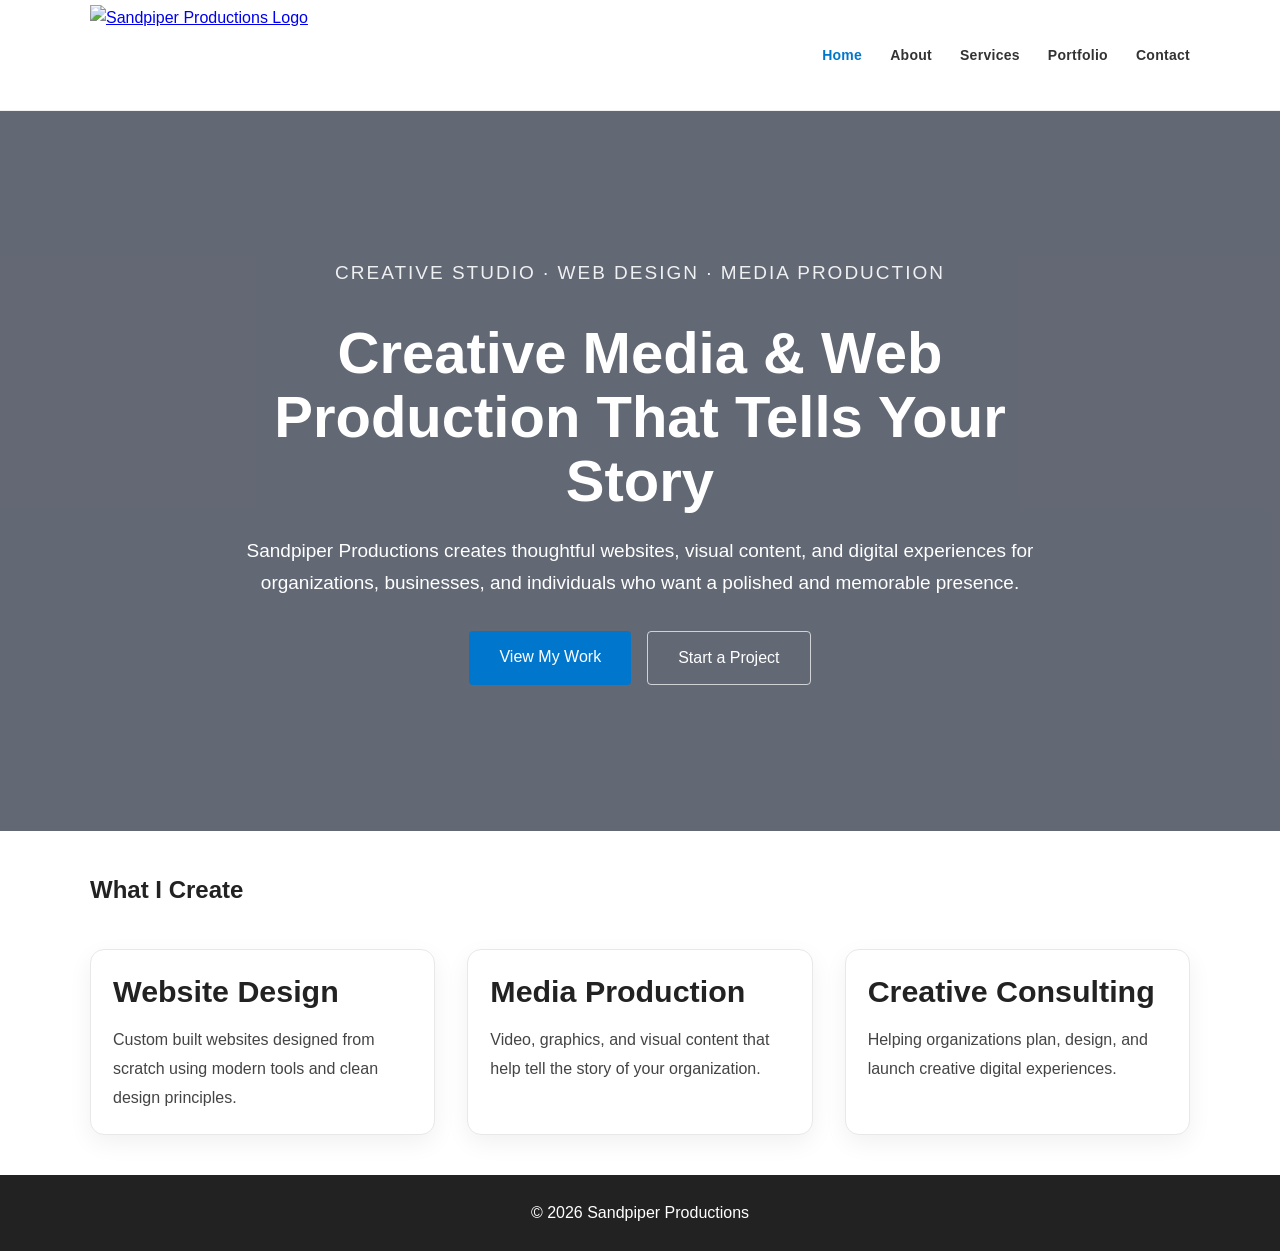
==== index.html @ 86a8cbe3 "Bump stylesheet version after footer restore" ====
<!DOCTYPE html>
<html lang="en">
<head>
  <meta charset="UTF-8">
  <meta name="viewport" content="width=device-width, initial-scale=1.0">
  <title>Sandpiper Productions | Home</title>
  <link rel="stylesheet" href="css/style.css?v=3">
</head>

<body data-page="home">
  <div id="site-header"></div>

  <main>
    <section class="hero">
  <div class="hero-overlay"></div>

  <div class="hero-content">
    <p class="hero-kicker">Creative Studio · Web Design · Media Production</p>
    <h1>Creative Media &amp; Web Production That Tells Your Story</h1>
    <p>
      Sandpiper Productions creates thoughtful websites, visual content,
      and digital experiences for organizations, businesses, and individuals
      who want a polished and memorable presence.
    </p>

    <div class="hero-buttons">
      <a href="portfolio.html" class="btn">View My Work</a>
      <a href="contact.html" class="btn btn-secondary">Start a Project</a>
    </div>
  </div>
</section>

    <section class="services">
      <div class="container">
        <P>
        <h2>What I Create</h2>

        <div class="service-grid">
          <div class="service-card">
            <h3>Website Design</h3>
            <p>
              Custom built websites designed from scratch using modern tools and clean design principles.
            </p>
          </div>

          <div class="service-card">
            <h3>Media Production</h3>
            <p>
              Video, graphics, and visual content that help tell the story of your organization.
            </p>
          </div>

          <div class="service-card">
            <h3>Creative Consulting</h3>
            <p>
              Helping organizations plan, design, and launch creative digital experiences.
            </p>
          </div>
        </div>
      </div>
    </section>
  </main>

  <div id="site-footer"></div>

 <script src="js/components.js"></script>
<script src="js/main.js"></script>
</body>
</html>
---- css/style.css ----
* {
  margin: 0;
  padding: 0;
  box-sizing: border-box;
  font-family: Arial, Helvetica, sans-serif;
}

body {
  background: #ffffff;
  color: #222;
  line-height: 1.6;
}

img {
  max-width: 100%;
  display: block;
}

main {
  min-height: 70vh;
}

.container {
  width: 90%;
  max-width: 1100px;
  margin: 0 auto;
}

.narrow {
  max-width: 680px;
}

/* HEADER / NAV */

/* HEADER */

header {
  position: sticky;
  top: 0;
  z-index: 1000;

  background: rgba(255, 255, 255, 0.78);
  backdrop-filter: blur(12px);
  -webkit-backdrop-filter: blur(12px);

  border-bottom: 1px solid rgba(0,0,0,0.06);
}

.nav-container {
  display: flex;
  align-items: center;
  justify-content: space-between;
  height: 110px;
}

.logo {
  display: flex;
  align-items: center;
}

.logo {
  display: flex;
  align-items: center;
}

.logo img {
  height: 100px;
  width: auto;
  display: block;
}

nav ul {
  list-style: none;
  display: flex;
  gap: 28px;
}

nav a {
  text-decoration: none;
  color: #333;
  font-weight: 600;
  font-size: 14px;
  letter-spacing: 0.02em;

  transition: color 0.2s ease;
}

nav a:hover {
  color: #0077cc;
}

nav a.active {
  color: #0077cc;
}
nav a {
  position: relative;
}

nav a::after {
  content: "";
  position: absolute;
  left: 0;
  bottom: -6px;

  width: 0%;
  height: 2px;

  background: #0077cc;
  transition: width 0.25s ease;
}

nav a:hover::after {
  width: 100%;
}

/* HERO */

.hero {
  position: relative;
  min-height: 80vh;
  background: url("../images/hero-image.jpg") center center / cover no-repeat;
  display: flex;
  align-items: center;
  justify-content: center;
  text-align: center;
  padding: 120px 20px;
  overflow: hidden;
  margin-bottom: 40px;
}

.hero-overlay {
  position: absolute;
  inset: 0;
  background: rgba(15, 23, 42, 0.65);
}

.hero-content {
  position: relative;
  z-index: 2;
  max-width: 820px;
  color: #ffffff;
  animation: fadeUp 1s ease;
}

.hero-kicker {
  font-size: 14px;
  letter-spacing: 2px;
  text-transform: uppercase;
  margin-bottom: 18px;
  opacity: 0.9;
}

.hero h1 {
  font-size: 58px;
  line-height: 1.1;
  margin-bottom: 22px;
}

.hero p {
  font-size: 19px;
  line-height: 1.7;
  margin-bottom: 32px;
}

.hero-buttons {
  display: flex;
  justify-content: center;
  gap: 16px;
  flex-wrap: wrap;
}

/* BUTTON */

.btn {
  display: inline-block;
  background: #0077cc;
  color: #fff;
  padding: 13px 30px;
  text-decoration: none;
  border: none;
  border-radius: 4px;
  cursor: pointer;
  transition: background 0.3s ease, transform 0.3s ease;
}

.btn:hover {
  background: #005fa3;
  transform: translateY(-2px);
}

.btn-secondary {
  background: transparent;
  border: 1px solid rgba(255, 255, 255, 0.7);
}

.btn-secondary:hover {
  background: rgba(255, 255, 255, 0.12);
}

/* SERVICES */

.services h2 {
  margin-bottom: 40px;
}

.service-grid {
  display: grid;
  grid-template-columns: repeat(auto-fit, minmax(320px, 1fr));
  gap: 32px;
}

.service-card {
  display: flex;
  flex-direction: column;
  background: #ffffff;
  border: 1px solid #e8e8e8;
  border-radius: 14px;
  padding: 22px;
  box-shadow: 0 8px 24px rgba(0, 0, 0, 0.06);
  transition: transform 0.25s ease, box-shadow 0.25s ease;
}

.service-card:hover {
  transform: translateY(-6px);
  box-shadow: 0 14px 32px rgba(0, 0, 0, 0.10);
}

.service-icon {
  font-size: 2rem;
  line-height: 1;
  margin-bottom: 14px;
}

.service-card h3 {
  margin: 0 0 14px;
  font-size: 1.9rem;
  line-height: 1.3;
}

.service-card p {
  flex-grow: 1;
  margin: 0;
  line-height: 1.8;
  color: #444;
}


/* INNER PAGES */

.page-hero {
  background: #ffffff;
  padding: 18px 0 16px 0;
  text-align: center;
  border-bottom: 1px solid #e5e7eb;
}

.page-hero h1 {
  font-size: 32px;
  margin-bottom: 4px;
  letter-spacing: -0.02em;
}

.page-hero p {
  font-size: 16px;
  color: #555;
  margin: 0;
}

.page-section {
  padding: 70px 0;
}

.page-section h2 {
  font-size: 24px;
  font-weight: 700;
  letter-spacing: -0.01em;
  margin-bottom: 14px;
  margin-top: 36px;
  color: #222;
}

.page-section h2 + p {
  margin-top: 4px;
}

/* remove extra spacing above the first heading */
.page-section h2:first-of-type {
  margin-top: 0;
}

.page-section p {
  font-size: 18px;
  line-height: 1.85;
  color: #444;
  margin-bottom: 26px;
}

.about-quote {
  margin: 48px -40px;
  padding: 30px 36px;
  border-left: 4px solid #0077cc;
  background: #f7f9fc;
  font-size: 24px;
  line-height: 1.5;
  font-weight: 600;
  color: #1f2937;
}

/* PORTFOLIO */

.portfolio-grid {
  display: grid;
  grid-template-columns: repeat(auto-fit, minmax(320px, 1fr));
  gap: 32px;
}

.portfolio-card {
  display: flex;
  flex-direction: column;
  background: #ffffff;
  border: 1px solid #e8e8e8;
  border-radius: 14px;
  padding: 22px;
  box-shadow: 0 8px 24px rgba(0, 0, 0, 0.06);
  transition: transform 0.25s ease, box-shadow 0.25s ease;
}

.portfolio-card:hover {
  transform: translateY(-6px);
  box-shadow: 0 14px 32px rgba(0, 0, 0, 0.10);
}

.portfolio-card img {
  width: 100%;
  height: 220px;
  object-fit: cover;
  display: block;
  border-radius: 10px;
  margin-bottom: 18px;
}

.portfolio-card h3 {
  margin: 0 0 14px;
  font-size: 1.9rem;
  line-height: 1.3;
}

.portfolio-card p {
  flex-grow: 1;
  margin: 0;
  line-height: 1.8;
  color: #444;
}

.portfolio-card .btn {
  display: inline-block;
  width: 100%;
  text-align: center;
  margin-top: 24px;
}


/* CONTACT FORM */

.contact-form {
  display: flex;
  flex-direction: column;
  gap: 14px;
}

.contact-form label {
  font-weight: 600;
}

.contact-form input,
.contact-form textarea {
  width: 100%;
  padding: 14px;
  border: 1px solid #d9d9d9;
  border-radius: 4px;
  font-size: 16px;
}

.contact-form textarea {
  resize: vertical;
}

/* FOOTER */

footer {
  background: #222;
  color: #fff;
  text-align: center;
  padding: 25px 0;
  margin-top: 40px;
}

/* RESPONSIVE */

@keyframes fadeUp {
  from {
    opacity: 0;
    transform: translateY(18px);
  }
  to {
    opacity: 1;
    transform: translateY(0);
  }
}

@media (max-width: 768px) {
  .nav-container {
    flex-direction: column;
    gap: 16px;
  }
  .about-quote {
  font-size: 20px;
  padding: 22px 20px;
}

  nav ul {
    flex-wrap: wrap;
    justify-content: center;
    gap: 14px 18px;
  }

  .hero {
    padding: 90px 20px;
  }

  .hero h1 {
    font-size: 32px;
  }

  .page-hero h1 {
    font-size: 30px;
  }

  .services,
  .page-section {
    padding: 50px 0;
  }

  
}
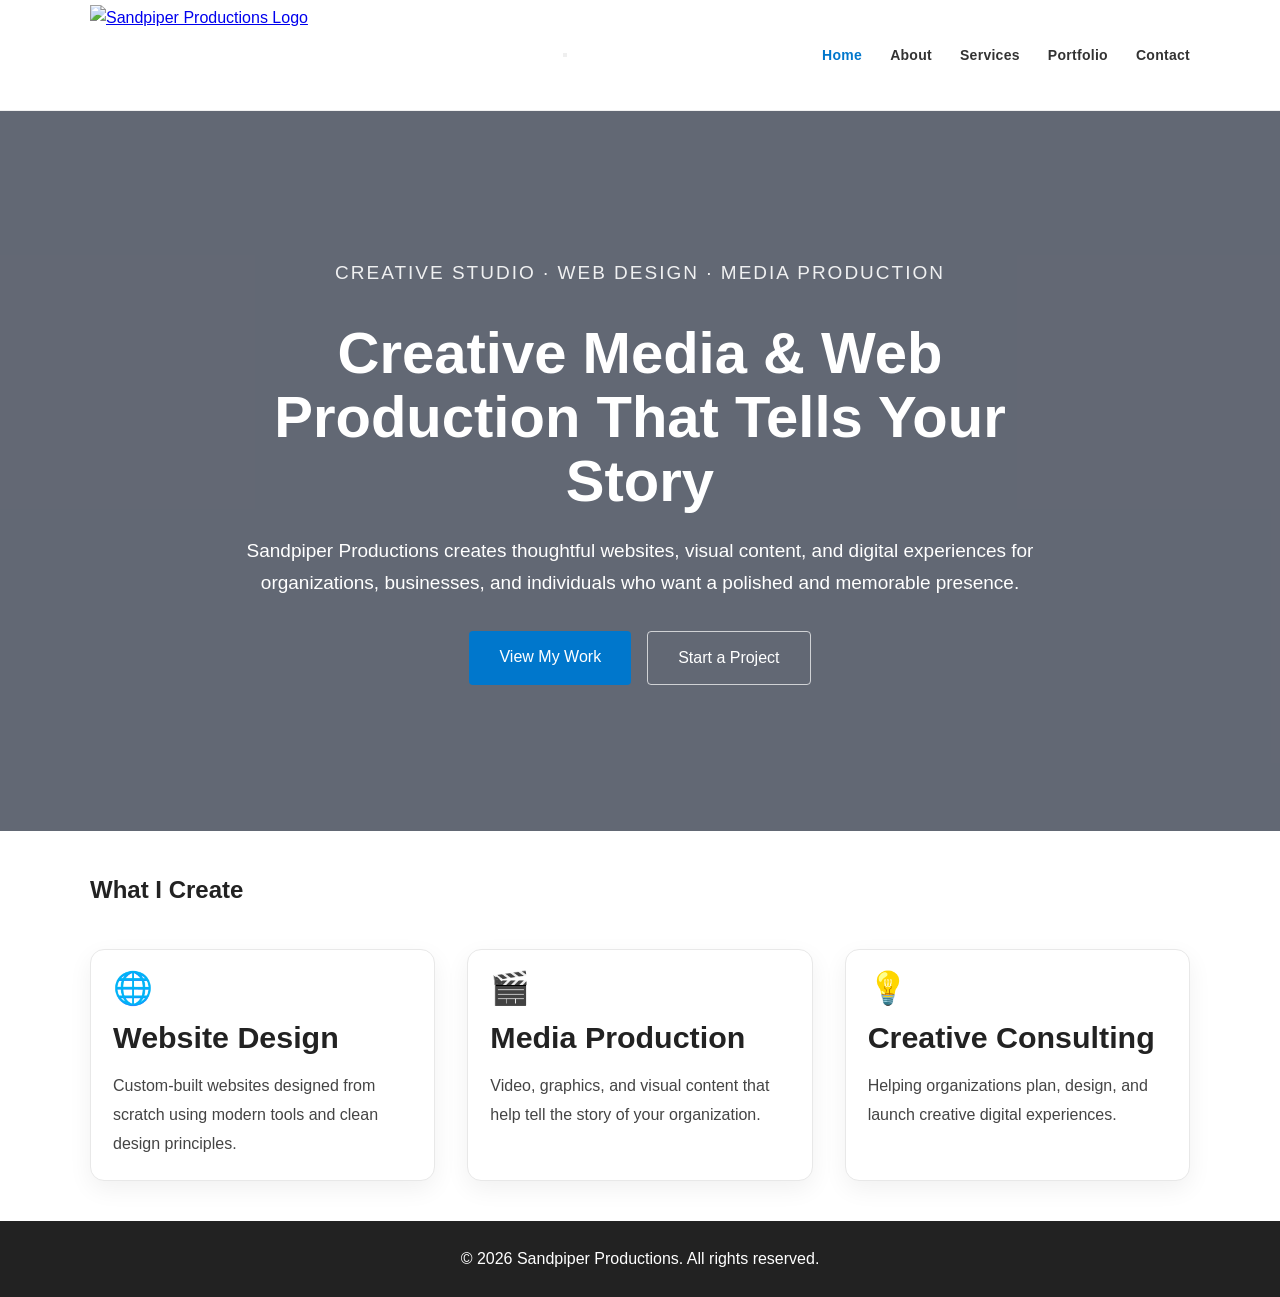
==== commit 9ee83534: "cleanup main pages" ====
--- a/index.html
+++ b/index.html
@@ -4,7 +4,11 @@
   <meta charset="UTF-8">
   <meta name="viewport" content="width=device-width, initial-scale=1.0">
   <title>Sandpiper Productions | Home</title>
-  <link rel="stylesheet" href="css/style.css?v=3">
+  <meta
+    name="description"
+    content="Sandpiper Productions creates thoughtful websites, visual content, and digital experiences for organizations, businesses, and individuals."
+  >
+  <link rel="stylesheet" href="css/style.css?v=4">
 </head>
 
 <body data-page="home">
@@ -12,50 +16,55 @@
 
   <main>
     <section class="hero">
-  <div class="hero-overlay"></div>
+      <div class="hero-overlay"></div>
 
-  <div class="hero-content">
-    <p class="hero-kicker">Creative Studio · Web Design · Media Production</p>
-    <h1>Creative Media &amp; Web Production That Tells Your Story</h1>
-    <p>
-      Sandpiper Productions creates thoughtful websites, visual content,
-      and digital experiences for organizations, businesses, and individuals
-      who want a polished and memorable presence.
-    </p>
+      <div class="hero-content">
+        <p class="hero-kicker">Creative Studio · Web Design · Media Production</p>
+        <h1>Creative Media &amp; Web Production That Tells Your Story</h1>
+        <p>
+          Sandpiper Productions creates thoughtful websites, visual content,
+          and digital experiences for organizations, businesses, and individuals
+          who want a polished and memorable presence.
+        </p>
 
-    <div class="hero-buttons">
-      <a href="portfolio.html" class="btn">View My Work</a>
-      <a href="contact.html" class="btn btn-secondary">Start a Project</a>
-    </div>
-  </div>
-</section>
+        <div class="hero-buttons">
+          <a href="portfolio.html" class="btn">View My Work</a>
+          <a href="contact.html" class="btn btn-secondary">Start a Project</a>
+        </div>
+      </div>
+    </section>
 
     <section class="services">
       <div class="container">
-        <P>
         <h2>What I Create</h2>
 
         <div class="service-grid">
-          <div class="service-card">
+          <article class="service-card">
+            <div class="service-icon" aria-hidden="true">🌐</div>
             <h3>Website Design</h3>
             <p>
-              Custom built websites designed from scratch using modern tools and clean design principles.
+              Custom-built websites designed from scratch using modern tools
+              and clean design principles.
             </p>
-          </div>
+          </article>
 
-          <div class="service-card">
+          <article class="service-card">
+            <div class="service-icon" aria-hidden="true">🎬</div>
             <h3>Media Production</h3>
             <p>
-              Video, graphics, and visual content that help tell the story of your organization.
+              Video, graphics, and visual content that help tell the story
+              of your organization.
             </p>
-          </div>
+          </article>
 
-          <div class="service-card">
+          <article class="service-card">
+            <div class="service-icon" aria-hidden="true">💡</div>
             <h3>Creative Consulting</h3>
             <p>
-              Helping organizations plan, design, and launch creative digital experiences.
+              Helping organizations plan, design, and launch creative digital
+              experiences.
             </p>
-          </div>
+          </article>
         </div>
       </div>
     </section>
@@ -63,7 +72,7 @@
 
   <div id="site-footer"></div>
 
- <script src="js/components.js"></script>
-<script src="js/main.js"></script>
+  <script src="js/components.js"></script>
+  <script src="js/main.js"></script>
 </body>
 </html>
--- a/css/style.css
+++ b/css/style.css
@@ -30,20 +30,16 @@
   max-width: 680px;
 }
 
-/* HEADER / NAV */
-
 /* HEADER */
 
 header {
   position: sticky;
   top: 0;
   z-index: 1000;
-
   background: rgba(255, 255, 255, 0.78);
   backdrop-filter: blur(12px);
   -webkit-backdrop-filter: blur(12px);
-
-  border-bottom: 1px solid rgba(0,0,0,0.06);
+  border-bottom: 1px solid rgba(0, 0, 0, 0.06);
 }
 
 .nav-container {
@@ -51,11 +47,6 @@
   align-items: center;
   justify-content: space-between;
   height: 110px;
-}
-
-.logo {
-  display: flex;
-  align-items: center;
 }
 
 .logo {
@@ -76,24 +67,18 @@
 }
 
 nav a {
+  position: relative;
   text-decoration: none;
   color: #333;
   font-weight: 600;
   font-size: 14px;
   letter-spacing: 0.02em;
-
   transition: color 0.2s ease;
 }
 
-nav a:hover {
-  color: #0077cc;
-}
-
+nav a:hover,
 nav a.active {
   color: #0077cc;
-}
-nav a {
-  position: relative;
 }
 
 nav a::after {
@@ -101,10 +86,8 @@
   position: absolute;
   left: 0;
   bottom: -6px;
-
   width: 0%;
   height: 2px;
-
   background: #0077cc;
   transition: width 0.25s ease;
 }
@@ -169,7 +152,7 @@
   flex-wrap: wrap;
 }
 
-/* BUTTON */
+/* BUTTONS */
 
 .btn {
   display: inline-block;
@@ -197,54 +180,6 @@
   background: rgba(255, 255, 255, 0.12);
 }
 
-/* SERVICES */
-
-.services h2 {
-  margin-bottom: 40px;
-}
-
-.service-grid {
-  display: grid;
-  grid-template-columns: repeat(auto-fit, minmax(320px, 1fr));
-  gap: 32px;
-}
-
-.service-card {
-  display: flex;
-  flex-direction: column;
-  background: #ffffff;
-  border: 1px solid #e8e8e8;
-  border-radius: 14px;
-  padding: 22px;
-  box-shadow: 0 8px 24px rgba(0, 0, 0, 0.06);
-  transition: transform 0.25s ease, box-shadow 0.25s ease;
-}
-
-.service-card:hover {
-  transform: translateY(-6px);
-  box-shadow: 0 14px 32px rgba(0, 0, 0, 0.10);
-}
-
-.service-icon {
-  font-size: 2rem;
-  line-height: 1;
-  margin-bottom: 14px;
-}
-
-.service-card h3 {
-  margin: 0 0 14px;
-  font-size: 1.9rem;
-  line-height: 1.3;
-}
-
-.service-card p {
-  flex-grow: 1;
-  margin: 0;
-  line-height: 1.8;
-  color: #444;
-}
-
-
 /* INNER PAGES */
 
 .page-hero {
@@ -279,13 +214,12 @@
   color: #222;
 }
 
+.page-section h2:first-of-type {
+  margin-top: 0;
+}
+
 .page-section h2 + p {
   margin-top: 4px;
-}
-
-/* remove extra spacing above the first heading */
-.page-section h2:first-of-type {
-  margin-top: 0;
 }
 
 .page-section p {
@@ -306,15 +240,19 @@
   color: #1f2937;
 }
 
-/* PORTFOLIO */
-
-.portfolio-grid {
+/* SERVICES */
+
+.services h2 {
+  margin-bottom: 40px;
+}
+
+.service-grid {
   display: grid;
   grid-template-columns: repeat(auto-fit, minmax(320px, 1fr));
   gap: 32px;
 }
 
-.portfolio-card {
+.service-card {
   display: flex;
   flex-direction: column;
   background: #ffffff;
@@ -325,6 +263,72 @@
   transition: transform 0.25s ease, box-shadow 0.25s ease;
 }
 
+.service-card:hover {
+  transform: translateY(-6px);
+  box-shadow: 0 14px 32px rgba(0, 0, 0, 0.10);
+}
+
+.service-icon {
+  font-size: 2rem;
+  line-height: 1;
+  margin-bottom: 14px;
+  display: flex;
+  align-items: center;
+}
+
+.service-card h3 {
+  margin: 0 0 14px;
+  font-size: 1.9rem;
+  line-height: 1.3;
+}
+
+.service-card p {
+  flex-grow: 1;
+  margin: 0;
+  line-height: 1.8;
+  color: #444;
+}
+
+.service-icon svg {
+  width: 36px;
+  height: 36px;
+  stroke: #0077cc;
+  stroke-width: 2;
+  fill: none;
+}
+
+.service-icon img {
+  width: 4em;
+  height: 2em;
+  vertical-align: middle;
+}
+
+.service-card-image-icon .service-icon {
+  margin-bottom: 20px;
+  height: 32px;
+  display: flex;
+  align-items: flex-start;
+}
+
+/* PORTFOLIO */
+
+.portfolio-grid {
+  display: grid;
+  grid-template-columns: repeat(auto-fit, minmax(320px, 1fr));
+  gap: 32px;
+}
+
+.portfolio-card {
+  display: flex;
+  flex-direction: column;
+  background: #ffffff;
+  border: 1px solid #e8e8e8;
+  border-radius: 14px;
+  padding: 22px;
+  box-shadow: 0 8px 24px rgba(0, 0, 0, 0.06);
+  transition: transform 0.25s ease, box-shadow 0.25s ease;
+}
+
 .portfolio-card:hover {
   transform: translateY(-6px);
   box-shadow: 0 14px 32px rgba(0, 0, 0, 0.10);
@@ -334,7 +338,6 @@
   width: 100%;
   height: 220px;
   object-fit: cover;
-  display: block;
   border-radius: 10px;
   margin-bottom: 18px;
 }
@@ -359,30 +362,95 @@
   margin-top: 24px;
 }
 
-
-/* CONTACT FORM */
+/* CONTACT PAGE */
+
+.contact-section {
+  padding-top: 3.5rem;
+  padding-bottom: 4.5rem;
+}
+
+.contact-wrap {
+  max-width: 820px;
+  margin: 0 auto;
+}
 
 .contact-form {
-  display: flex;
-  flex-direction: column;
-  gap: 14px;
+  display: block;
+  width: 100%;
+  background: #ffffff;
+  border: 1px solid #e6e1da;
+  border-radius: 18px;
+  padding: 2rem;
+  box-shadow: 0 10px 30px rgba(0, 0, 0, 0.06);
+}
+
+.contact-grid {
+  display: grid;
+  grid-template-columns: 1fr 1fr;
+  gap: 1.25rem 1.5rem;
+}
+
+.contact-form .field {
+  display: block;
+  width: 100%;
+}
+
+.contact-form .field-full {
+  grid-column: 1 / -1;
 }
 
 .contact-form label {
+  display: block;
+  margin: 0 0 0.45rem 0;
+  font-size: 0.95rem;
   font-weight: 600;
+  color: #222;
 }
 
 .contact-form input,
+.contact-form select,
 .contact-form textarea {
+  display: block;
   width: 100%;
-  padding: 14px;
-  border: 1px solid #d9d9d9;
-  border-radius: 4px;
-  font-size: 16px;
+  min-width: 0;
+  margin: 0;
+  padding: 0.9rem 1rem;
+  font: inherit;
+  line-height: 1.4;
+  color: #222;
+  background: #fff;
+  border: 1px solid #cfc7bc;
+  border-radius: 10px;
+  box-sizing: border-box;
 }
 
 .contact-form textarea {
+  min-height: 180px;
   resize: vertical;
+}
+
+.contact-form input:focus,
+.contact-form select:focus,
+.contact-form textarea:focus {
+  outline: none;
+  border-color: #8b5e3c;
+  box-shadow: 0 0 0 4px rgba(139, 94, 60, 0.12);
+}
+
+.contact-actions {
+  margin-top: 1.5rem;
+}
+
+.contact-actions .btn {
+  min-width: 180px;
+}
+
+.hp-field {
+  position: absolute !important;
+  left: -9999px !important;
+  width: 1px !important;
+  height: 1px !important;
+  overflow: hidden !important;
 }
 
 /* FOOTER */
@@ -395,7 +463,7 @@
   margin-top: 40px;
 }
 
-/* RESPONSIVE */
+/* ANIMATION */
 
 @keyframes fadeUp {
   from {
@@ -408,15 +476,15 @@
   }
 }
 
+/* RESPONSIVE */
+
 @media (max-width: 768px) {
   .nav-container {
     flex-direction: column;
     gap: 16px;
-  }
-  .about-quote {
-  font-size: 20px;
-  padding: 22px 20px;
-}
+    height: auto;
+    padding: 16px 0;
+  }
 
   nav ul {
     flex-wrap: wrap;
@@ -441,5 +509,23 @@
     padding: 50px 0;
   }
 
-  
+  .about-quote {
+    font-size: 20px;
+    padding: 22px 20px;
+    margin: 36px 0;
+  }
+
+  .contact-form {
+    padding: 1.4rem;
+    border-radius: 14px;
+  }
+
+  .contact-grid {
+    grid-template-columns: 1fr;
+    gap: 1rem;
+  }
+
+  .contact-form .field-full {
+    grid-column: auto;
+  }
 }
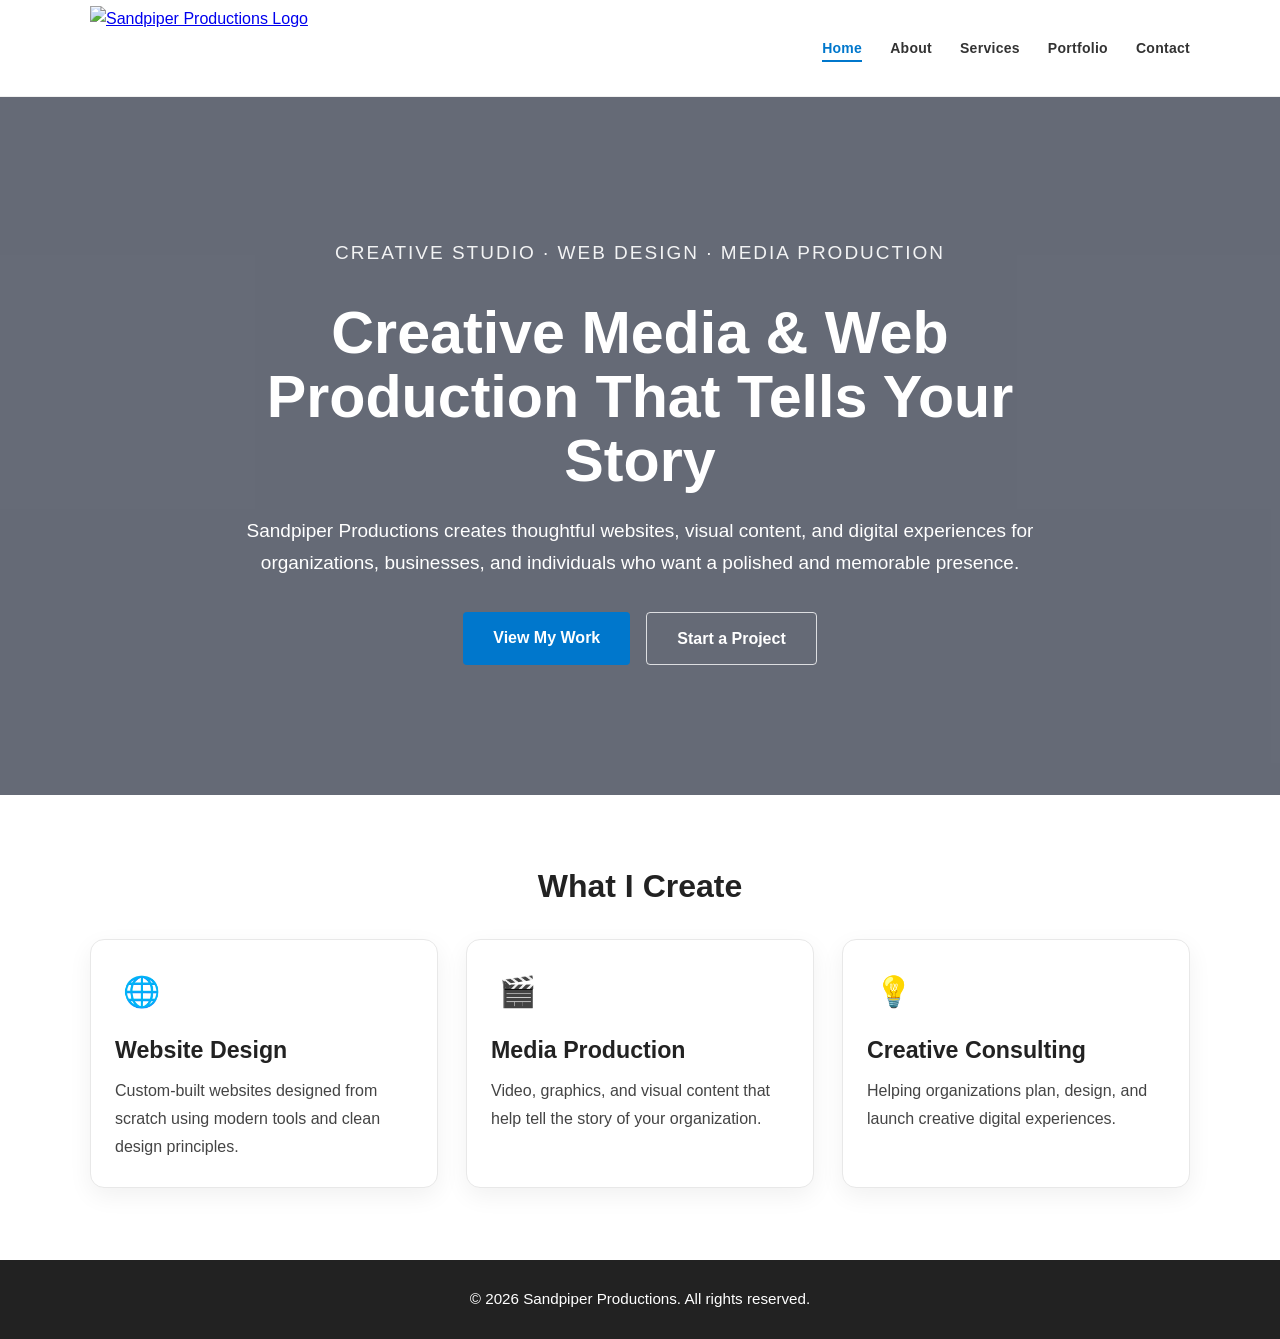
==== commit 24e9824b: "added head" ====
--- a/index.html
+++ b/index.html
@@ -1,14 +1,22 @@
 <!DOCTYPE html>
 <html lang="en">
 <head>
+  <!-- HEAD TEMPLATE -->
+  <!-- paste from /templates/head.html -->
+
   <meta charset="UTF-8">
   <meta name="viewport" content="width=device-width, initial-scale=1.0">
+
   <title>Sandpiper Productions | Home</title>
-  <meta
-    name="description"
-    content="Sandpiper Productions creates thoughtful websites, visual content, and digital experiences for organizations, businesses, and individuals."
-  >
+
+  <meta name="description" content="Sandpiper Productions creates thoughtful websites, visual content, and digital experiences.">
+
   <link rel="stylesheet" href="css/style.css?v=4">
+
+  <link rel="icon" href="images/favicon/favicon.ico" sizes="any">
+  <link rel="icon" type="image/png" sizes="32x32" href="images/favicon/favicon-32x32.png">
+  <link rel="icon" type="image/png" sizes="16x16" href="images/favicon/favicon-16x16.png">
+  <link rel="apple-touch-icon" href="images/favicon/apple-touch-icon.png">
 </head>
 
 <body data-page="home">
--- a/css/style.css
+++ b/css/style.css
@@ -5,6 +5,10 @@
   font-family: Arial, Helvetica, sans-serif;
 }
 
+html {
+  scroll-behavior: smooth;
+}
+
 body {
   background: #ffffff;
   color: #222;
@@ -21,8 +25,7 @@
 }
 
 .container {
-  width: 90%;
-  max-width: 1100px;
+  width: min(90%, 1100px);
   margin: 0 auto;
 }
 
@@ -32,11 +35,11 @@
 
 /* HEADER */
 
-header {
+.site-header {
   position: sticky;
   top: 0;
   z-index: 1000;
-  background: rgba(255, 255, 255, 0.78);
+  background: rgba(255, 255, 255, 0.88);
   backdrop-filter: blur(12px);
   -webkit-backdrop-filter: blur(12px);
   border-bottom: 1px solid rgba(0, 0, 0, 0.06);
@@ -46,27 +49,29 @@
   display: flex;
   align-items: center;
   justify-content: space-between;
-  height: 110px;
+  min-height: 96px;
+  gap: 24px;
 }
 
 .logo {
   display: flex;
   align-items: center;
+  flex-shrink: 0;
 }
 
 .logo img {
-  height: 100px;
+  height: 84px;
   width: auto;
-  display: block;
-}
-
-nav ul {
+}
+
+.site-nav ul {
   list-style: none;
   display: flex;
+  align-items: center;
   gap: 28px;
 }
 
-nav a {
+.site-nav a {
   position: relative;
   text-decoration: none;
   color: #333;
@@ -76,45 +81,83 @@
   transition: color 0.2s ease;
 }
 
-nav a:hover,
-nav a.active {
+.site-nav a:hover,
+.site-nav a.active,
+.site-nav a[aria-current="page"] {
   color: #0077cc;
 }
 
-nav a::after {
+.site-nav a::after {
   content: "";
   position: absolute;
   left: 0;
   bottom: -6px;
-  width: 0%;
+  width: 0;
   height: 2px;
   background: #0077cc;
   transition: width 0.25s ease;
 }
 
-nav a:hover::after {
+.site-nav a:hover::after,
+.site-nav a.active::after,
+.site-nav a[aria-current="page"]::after {
   width: 100%;
+}
+
+.nav-toggle {
+  display: none;
+  width: 44px;
+  height: 44px;
+  border: 1px solid #d9d9d9;
+  background: #ffffff;
+  border-radius: 8px;
+  cursor: pointer;
+  padding: 0;
+  align-items: center;
+  justify-content: center;
+  flex-direction: column;
+  gap: 5px;
+}
+
+.nav-toggle span {
+  display: block;
+  width: 18px;
+  height: 2px;
+  background: #222;
+  transition: transform 0.25s ease, opacity 0.25s ease;
+}
+
+.nav-toggle.open span:nth-child(1) {
+  transform: translateY(7px) rotate(45deg);
+}
+
+.nav-toggle.open span:nth-child(2) {
+  opacity: 0;
+}
+
+.nav-toggle.open span:nth-child(3) {
+  transform: translateY(-7px) rotate(-45deg);
 }
 
 /* HERO */
 
 .hero {
   position: relative;
-  min-height: 80vh;
+  min-height: calc(82vh - 40px);
   background: url("../images/hero-image.jpg") center center / cover no-repeat;
   display: flex;
   align-items: center;
   justify-content: center;
   text-align: center;
-  padding: 120px 20px;
+  padding: 110px 20px 100px;
   overflow: hidden;
-  margin-bottom: 40px;
+  margin-bottom: 0;
 }
 
 .hero-overlay {
   position: absolute;
   inset: 0;
-  background: rgba(15, 23, 42, 0.65);
+  background: rgba(15, 23, 42, 0.64);
 }
 
 .hero-content {
@@ -126,16 +169,16 @@
 }
 
 .hero-kicker {
-  font-size: 14px;
+  font-size: 13px;
   letter-spacing: 2px;
   text-transform: uppercase;
   margin-bottom: 18px;
-  opacity: 0.9;
+  opacity: 0.92;
 }
 
 .hero h1 {
-  font-size: 58px;
-  line-height: 1.1;
+  font-size: clamp(2.5rem, 6vw, 3.7rem);
+  line-height: 1.08;
   margin-bottom: 22px;
 }
 
@@ -163,6 +206,7 @@
   border: none;
   border-radius: 4px;
   cursor: pointer;
+  font-weight: 600;
   transition: background 0.3s ease, transform 0.3s ease;
 }
 
@@ -173,7 +217,7 @@
 
 .btn-secondary {
   background: transparent;
-  border: 1px solid rgba(255, 255, 255, 0.7);
+  border: 1px solid rgba(255, 255, 255, 0.78);
 }
 
 .btn-secondary:hover {
@@ -184,7 +228,7 @@
 
 .page-hero {
   background: #ffffff;
-  padding: 18px 0 16px 0;
+  padding: 18px 0 16px;
   text-align: center;
   border-bottom: 1px solid #e5e7eb;
 }
@@ -242,23 +286,31 @@
 
 /* SERVICES */
 
+.services {
+  padding: 72px 0;
+}
+
 .services h2 {
-  margin-bottom: 40px;
+  margin-bottom: 34px;
+  text-align: center;
+  font-size: 2rem;
+  line-height: 1.2;
 }
 
 .service-grid {
   display: grid;
-  grid-template-columns: repeat(auto-fit, minmax(320px, 1fr));
-  gap: 32px;
+  grid-template-columns: repeat(auto-fit, minmax(260px, 1fr));
+  gap: 28px;
 }
 
 .service-card {
   display: flex;
   flex-direction: column;
+  align-items: flex-start;
   background: #ffffff;
   border: 1px solid #e8e8e8;
   border-radius: 14px;
-  padding: 22px;
+  padding: 26px 24px;
   box-shadow: 0 8px 24px rgba(0, 0, 0, 0.06);
   transition: transform 0.25s ease, box-shadow 0.25s ease;
 }
@@ -269,24 +321,28 @@
 }
 
 .service-icon {
-  font-size: 2rem;
+  width: 52px;
+  height: 52px;
+  margin-bottom: 18px;
+  display: flex;
+  align-items: center;
+  justify-content: center;
+  font-size: 30px;
   line-height: 1;
-  margin-bottom: 14px;
-  display: flex;
-  align-items: center;
 }
 
 .service-card h3 {
-  margin: 0 0 14px;
-  font-size: 1.9rem;
-  line-height: 1.3;
+  margin: 0 0 12px;
+  font-size: 1.45rem;
+  line-height: 1.25;
 }
 
 .service-card p {
+  margin: 0;
   flex-grow: 1;
-  margin: 0;
-  line-height: 1.8;
+  line-height: 1.75;
   color: #444;
+  font-size: 1rem;
 }
 
 .service-icon svg {
@@ -298,16 +354,14 @@
 }
 
 .service-icon img {
-  width: 4em;
-  height: 2em;
-  vertical-align: middle;
+  max-width: 100%;
+  max-height: 100%;
+  object-fit: contain;
 }
 
 .service-card-image-icon .service-icon {
-  margin-bottom: 20px;
-  height: 32px;
-  display: flex;
-  align-items: flex-start;
+  align-items: center;
+  justify-content: center;
 }
 
 /* PORTFOLIO */
@@ -455,12 +509,18 @@
 
 /* FOOTER */
 
-footer {
+.site-footer {
   background: #222;
   color: #fff;
   text-align: center;
-  padding: 25px 0;
-  margin-top: 40px;
+  padding: 28px 0;
+  margin-top: 0;
+}
+
+.site-footer p {
+  margin: 0;
+  font-size: 0.95rem;
+  line-height: 1.5;
 }
 
 /* ANIMATION */
@@ -480,24 +540,61 @@
 
 @media (max-width: 768px) {
   .nav-container {
+    min-height: 84px;
+    padding: 12px 0;
+    flex-wrap: wrap;
+  }
+
+  .logo img {
+    height: 70px;
+  }
+
+  .nav-toggle {
+    display: inline-flex;
+  }
+
+  .site-nav {
+    display: none;
+    width: 100%;
+    padding-top: 8px;
+  }
+
+  .site-nav.open {
+    display: block;
+  }
+
+  .site-nav ul {
     flex-direction: column;
-    gap: 16px;
-    height: auto;
-    padding: 16px 0;
-  }
-
-  nav ul {
-    flex-wrap: wrap;
-    justify-content: center;
-    gap: 14px 18px;
+    align-items: center;
+    gap: 14px;
+    padding: 12px 0 4px;
   }
 
   .hero {
-    padding: 90px 20px;
+    min-height: auto;
+    padding: 88px 20px 80px;
+  }
+
+  .hero-content {
+    max-width: 100%;
   }
 
   .hero h1 {
     font-size: 32px;
+  }
+
+  .hero p {
+    font-size: 17px;
+  }
+
+  .hero-buttons {
+    flex-direction: column;
+    align-items: center;
+  }
+
+  .hero-buttons .btn {
+    width: 100%;
+    max-width: 280px;
   }
 
   .page-hero h1 {
@@ -507,6 +604,15 @@
   .services,
   .page-section {
     padding: 50px 0;
+  }
+
+  .services h2 {
+    margin-bottom: 26px;
+  }
+
+  .service-grid,
+  .portfolio-grid {
+    grid-template-columns: 1fr;
   }
 
   .about-quote {
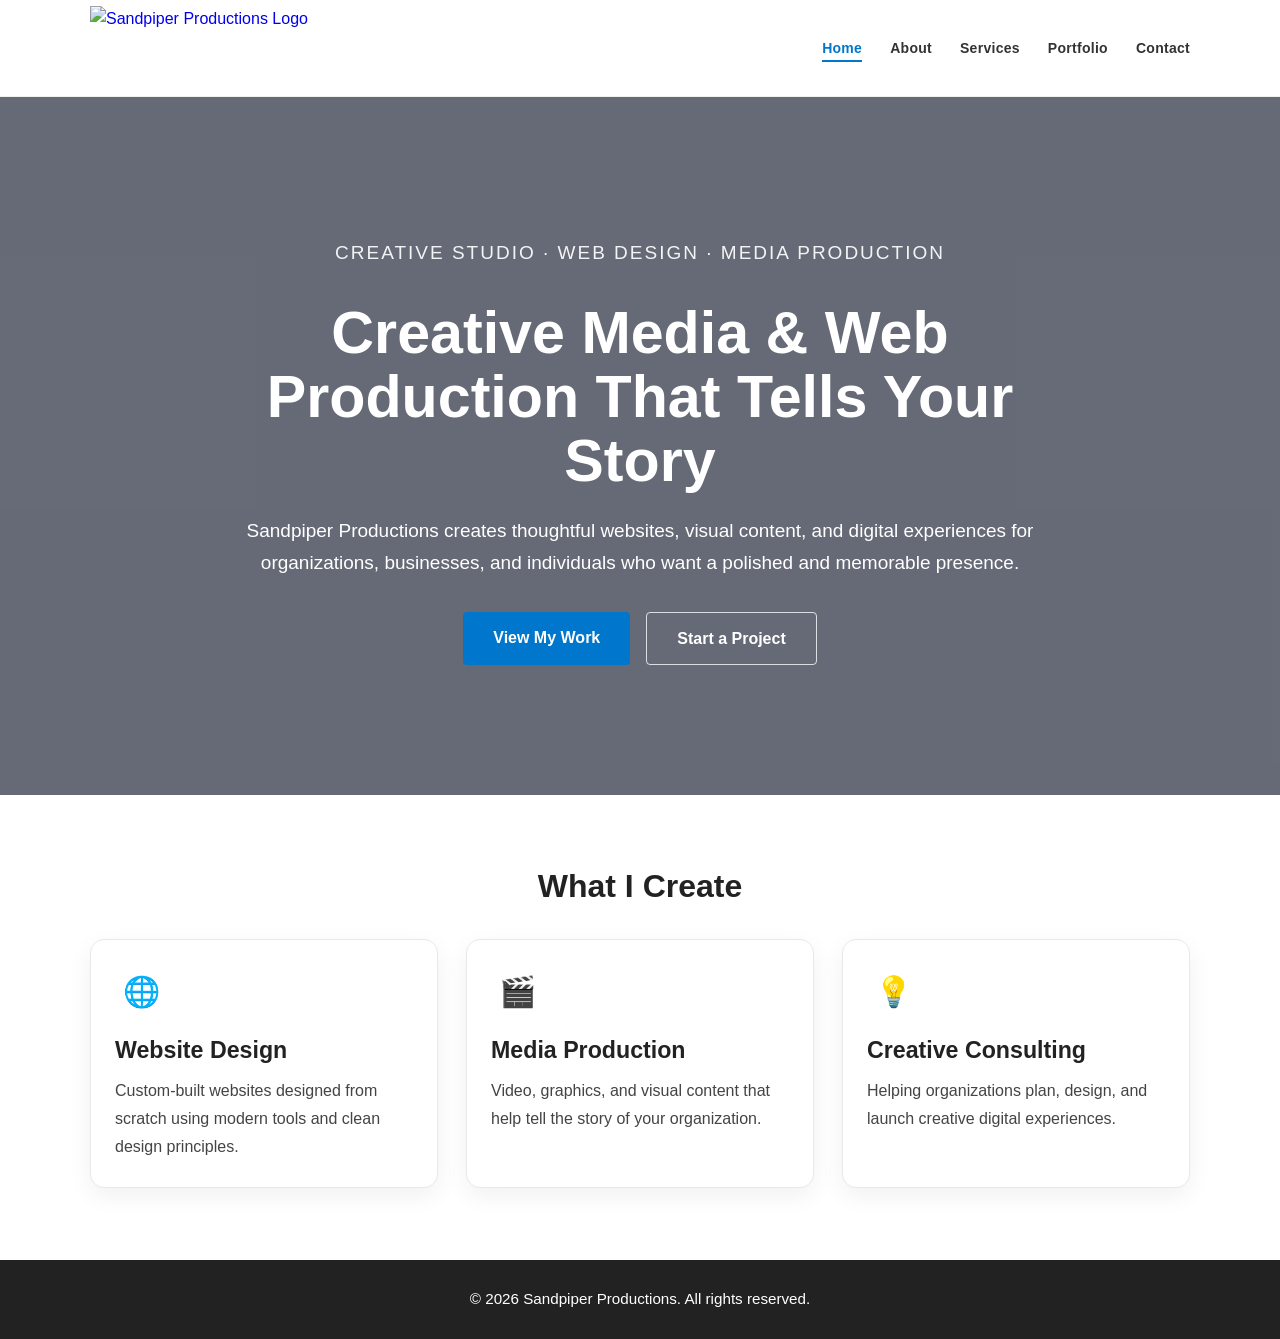
==== commit 1ee8a435: "updated css to 6" ====
--- a/index.html
+++ b/index.html
@@ -1,17 +1,15 @@
 <!DOCTYPE html>
 <html lang="en">
 <head>
-  <!-- HEAD TEMPLATE -->
-  <!-- paste from /templates/head.html -->
-
   <meta charset="UTF-8">
   <meta name="viewport" content="width=device-width, initial-scale=1.0">
 
+
   <title>Sandpiper Productions | Home</title>
 
-  <meta name="description" content="Sandpiper Productions creates thoughtful websites, visual content, and digital experiences.">
+  <meta name="description" content="Learn the story behind Sandpiper Productions and the creative legacy that inspires its work.">
 
-  <link rel="stylesheet" href="css/style.css?v=4">
+  <link rel="stylesheet" href="css/style.css?v=7">
 
   <link rel="icon" href="images/favicon/favicon.ico" sizes="any">
   <link rel="icon" type="image/png" sizes="32x32" href="images/favicon/favicon-32x32.png">
--- a/css/style.css
+++ b/css/style.css
@@ -35,6 +35,7 @@
 
 /* HEADER */
 
+header,
 .site-header {
   position: sticky;
   top: 0;
@@ -57,6 +58,7 @@
   display: flex;
   align-items: center;
   flex-shrink: 0;
+  text-decoration: none;
 }
 
 .logo img {
@@ -64,13 +66,17 @@
   width: auto;
 }
 
+nav ul,
 .site-nav ul {
   list-style: none;
   display: flex;
   align-items: center;
   gap: 28px;
-}
-
+  margin: 0;
+  padding: 0;
+}
+
+nav a,
 .site-nav a {
   position: relative;
   text-decoration: none;
@@ -81,12 +87,16 @@
   transition: color 0.2s ease;
 }
 
+nav a:hover,
+nav a.active,
+nav a[aria-current="page"],
 .site-nav a:hover,
 .site-nav a.active,
 .site-nav a[aria-current="page"] {
   color: #0077cc;
 }
 
+nav a::after,
 .site-nav a::after {
   content: "";
   position: absolute;
@@ -98,6 +108,9 @@
   transition: width 0.25s ease;
 }
 
+nav a:hover::after,
+nav a.active::after,
+nav a[aria-current="page"]::after,
 .site-nav a:hover::after,
 .site-nav a.active::after,
 .site-nav a[aria-current="page"]::after {
@@ -271,6 +284,10 @@
   line-height: 1.85;
   color: #444;
   margin-bottom: 26px;
+}
+
+.page-section .narrow p {
+  margin-bottom: 22px;
 }
 
 .about-quote {
@@ -509,6 +526,7 @@
 
 /* FOOTER */
 
+footer,
 .site-footer {
   background: #222;
   color: #fff;
@@ -517,6 +535,7 @@
   margin-top: 0;
 }
 
+footer p,
 .site-footer p {
   margin: 0;
   font-size: 0.95rem;
@@ -536,9 +555,53 @@
   }
 }
 
+/* LEGACY */
+
+.legacy-section {
+  padding: 70px 0;
+  background: #f7f9fc;
+}
+
+.legacy-container {
+  display: grid;
+  grid-template-columns: 1.2fr 1.2fr;
+  gap: 40px;
+  align-items: center;
+}
+
+.legacy-image {
+  height: 420px;
+  overflow: hidden;
+}
+
+.legacy-image img {
+  width: 100%;
+  height: 100%;
+  display: block;
+  object-fit: cover;
+}
+
+.legacy-quote {
+  font-size: 20px;
+  line-height: 1.7;
+  color: #222;
+  margin-bottom: 16px;
+}
+
+.legacy-name {
+  font-size: 14px;
+  color: #777;
+  letter-spacing: 0.05em;
+}
+
 /* RESPONSIVE */
 
 @media (max-width: 768px) {
+  .legacy-container {
+    grid-template-columns: 1fr;
+    text-align: center;
+  }
+
   .nav-container {
     min-height: 84px;
     padding: 12px 0;
@@ -553,16 +616,19 @@
     display: inline-flex;
   }
 
+  nav,
   .site-nav {
     display: none;
     width: 100%;
     padding-top: 8px;
   }
 
+  nav.open,
   .site-nav.open {
     display: block;
   }
 
+  nav ul,
   .site-nav ul {
     flex-direction: column;
     align-items: center;
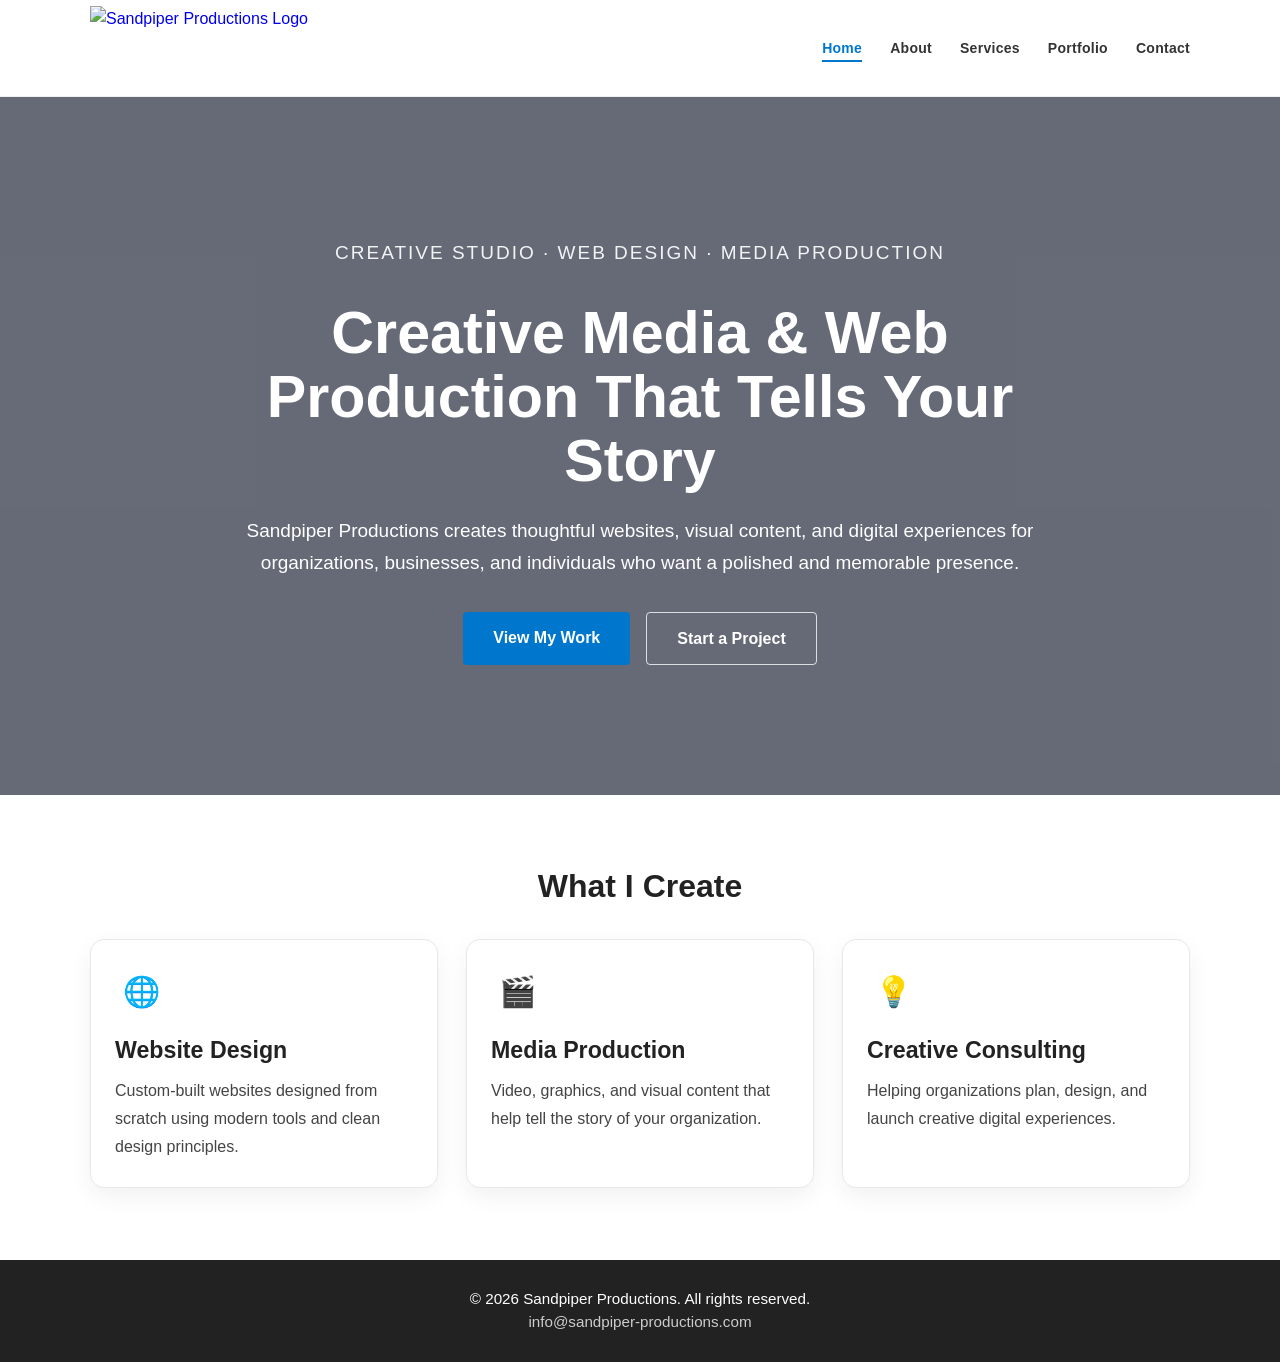
==== commit 33111c41: "general updates" ====
--- a/index.html
+++ b/index.html
@@ -4,12 +4,11 @@
   <meta charset="UTF-8">
   <meta name="viewport" content="width=device-width, initial-scale=1.0">
 
-
   <title>Sandpiper Productions | Home</title>
 
-  <meta name="description" content="Learn the story behind Sandpiper Productions and the creative legacy that inspires its work.">
+  <meta name="description" content="Sandpiper Productions creates thoughtful websites, visual content, and digital experiences for businesses, organizations, and individuals.">
 
-  <link rel="stylesheet" href="css/style.css?v=7">
+  <link rel="stylesheet" href="css/style.css">
 
   <link rel="icon" href="images/favicon/favicon.ico" sizes="any">
   <link rel="icon" type="image/png" sizes="32x32" href="images/favicon/favicon-32x32.png">
@@ -21,12 +20,15 @@
   <div id="site-header"></div>
 
   <main>
+
     <section class="hero">
       <div class="hero-overlay"></div>
 
       <div class="hero-content">
         <p class="hero-kicker">Creative Studio · Web Design · Media Production</p>
+
         <h1>Creative Media &amp; Web Production That Tells Your Story</h1>
+
         <p>
           Sandpiper Productions creates thoughtful websites, visual content,
           and digital experiences for organizations, businesses, and individuals
@@ -45,6 +47,7 @@
         <h2>What I Create</h2>
 
         <div class="service-grid">
+
           <article class="service-card">
             <div class="service-icon" aria-hidden="true">🌐</div>
             <h3>Website Design</h3>
@@ -71,9 +74,11 @@
               experiences.
             </p>
           </article>
+
         </div>
       </div>
     </section>
+
   </main>
 
   <div id="site-footer"></div>
--- a/css/style.css
+++ b/css/style.css
@@ -542,6 +542,21 @@
   line-height: 1.5;
 }
 
+.footer-email {
+  margin-top: 6px;
+  font-size: 0.9rem;
+}
+
+.site-footer a {
+  color: #ccc;
+  text-decoration: none;
+}
+
+.site-footer a:hover {
+  color: #fff;
+  text-decoration: underline;
+}
+
 /* ANIMATION */
 
 @keyframes fadeUp {
